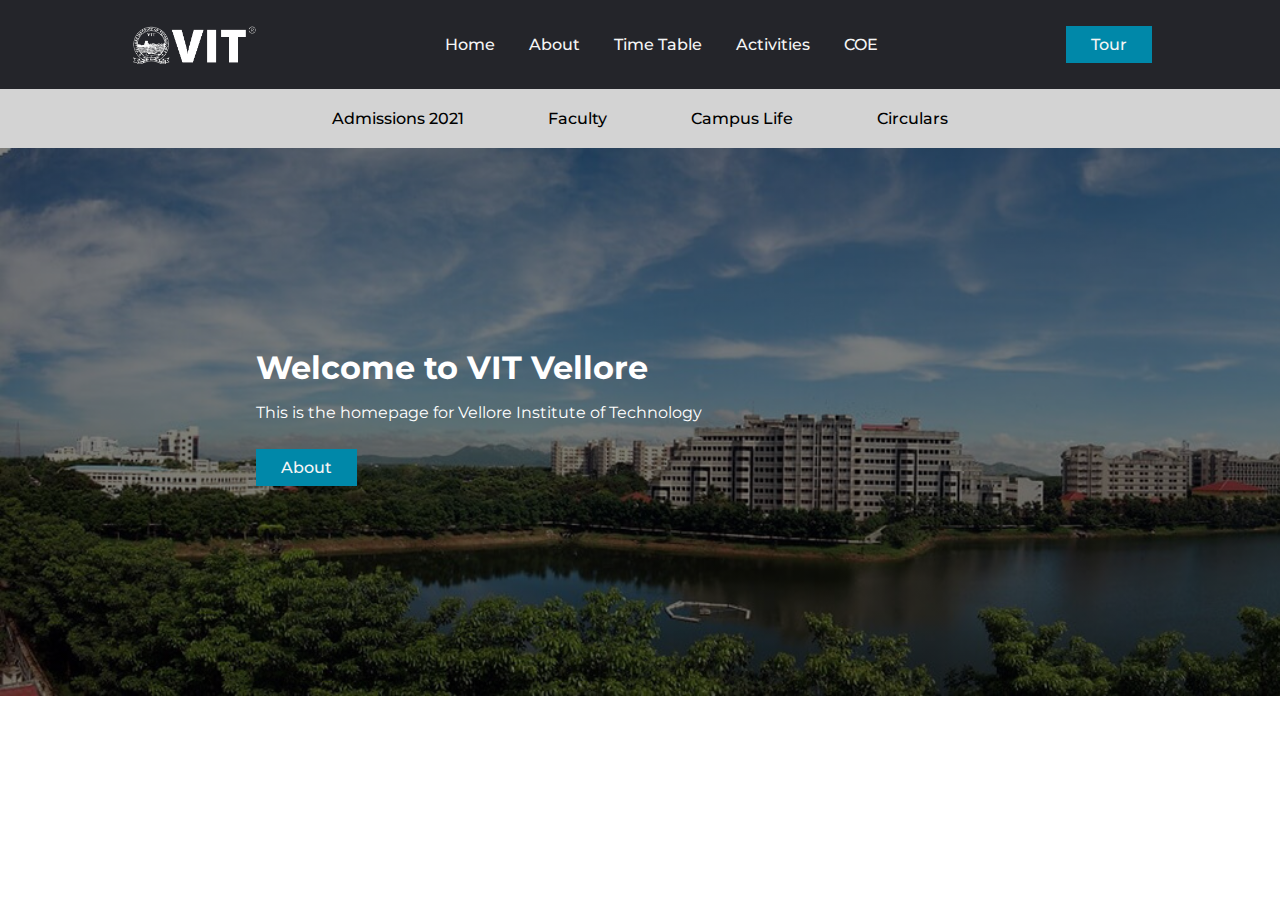
==== index.html @ a636d521 "Structural Change" ====
<!DOCTYPE html>
<html lang="en">
<head>
    <meta charset="UTF-8">
    <meta http-equiv="X-UA-Compatible" content="IE=edge">
    <meta name="viewport" content="width=device-width, initial-scale=1.0">
    <link rel="stylesheet" href="styles.css">
    <title>Home</title>
</head>
<body>
    <header>
            <img class="logo" src="img/vit-logo.png" alt="vit-logo">
            <nav>
                <ul class="nav-links">
                    <li><a href="#">Home</a></li>
                    <li><a href="pages/about.html">About</a></li>
                    <li><a href="pages/timetable.html">Time Table</a></li>
                    <li><a href="pages/Activities.html">Activities</a></li>
                    <li><a href="#">COE</a></li>
                </ul>
            </nav>
            <a href="pages/tour.html"><button>Tour</button></a>
    </header>
    <main>
        <div id="secondary-nav">
            <ul class="secondary-nav-links">
                <li class="secondary-li"><a href="#">Admissions 2021</a></li>
                <li class="secondary-li"><a href="#">Faculty</a></li>
                <li class="secondary-li"><a href="#">Campus Life</a></li>
                <li class="secondary-li"><a href="#">Circulars</a></li>
            </ul>
        </div>
        <div id="jumbotron-home">
            <h1>Welcome to VIT Vellore</h1>
            <p>This is the homepage for Vellore Institute of Technology</p>
            <a href="pages/about.html"><button class="cta">About</button></a>
        </div>
    </main>
    <footer>

    </footer>
</body>
</html>
---- styles.css ----
/* Author: Ambuj Gupta
Reg No: 19BCE0366 */

@import url('https://fonts.googleapis.com/css2?family=Montserrat:ital,wght@0,100;0,200;0,300;0,400;0,500;0,600;0,700;0,800;0,900;1,100;1,200;1,300;1,400;1,500;1,600;1,700;1,800;1,900&display=swap');

:root {
    --main: #24252A;
    --accent: #0088A9;
  }

* {
    box-sizing: border-box;
    padding: 0;
    margin: 0;
    font-family: 'Montserrat',sans-serif;
    /* background-color: var(--main); */
    scroll-behavior: smooth;
}

body {
    background-color: white;
}

/* Header Section */

header {
    display: flex;
    justify-content: space-between;
    align-items: center;
    padding: 20px 10%;
    background: var(--main);
}

header li,
header a,
button {
    font-weight: 500;
    font-size: 16px;
    color: whitesmoke;
    text-decoration: none;
}

.logo {
    height: 3rem;
    cursor: pointer;
}

.nav-links {
    list-style: none;
}

.nav-links li {
    display: inline-block;
    padding: 15px;
}

.nav-links li a {
    transition: all 0.5s ease 0s;
}

.nav-links li a:hover {
    color: var(--accent);
}

button {
    padding: 9px 25px;
    border: none;
    background-color: var(--accent);
    cursor: pointer;
    transition: all 0.5s ease 0s;
}

button:hover {
    background-color: rgba(0, 135, 169, 0.8);
}

/* Main Section */

#secondary-nav {
    background-color: lightgray;
}

.secondary-nav-links {
    list-style: none;
    text-align: center;
}

.secondary-nav-links li a:hover {
    color: var(--accent);
}

.secondary-nav-links li,
.secondary-nav-links a{
    display: inline-block;
    font-weight: 500;
    font-size: 16px;
    color: black;
    text-decoration: none;
    padding: 10px 20px;
}

p {
    line-height: 2em;
}
h2 {
    padding-left: 20%;
    padding-bottom: 10px;
}

.container-dark {
    background-color: lightgray;
    padding: 50px 20%;
}

#jumbotron-home {
    background:
        linear-gradient(
          rgba(0, 0, 0, 0.5), 
          rgba(0, 0, 0, 0.5)
        ),
        url(img/vit-background.jpeg);
    background-repeat: no-repeat;
    background-size: cover;
    padding: 200px 20%;
    color: white;
}

#jumbotron-upcoming {
    background:
        linear-gradient(
          rgba(0, 0, 0, 0.5), 
          rgba(0, 0, 0, 0.5)
        ),
        url(img/clubs.png);
    background-repeat: no-repeat;
    background-size: cover;
    padding: 200px 20%;
    color: white;
}


.container-light {
    background-color: white;
    padding: 50px 20%;
}

.container h1,p {
    padding: 10px 0px;
}

.cta {
    padding: 9px 25px;
    margin: 10px 0px;
}

hr {
    margin: 10px 0px;
}

.features {
    display: flex;
    justify-content:space-between;
    align-items: center;
}

.stat {
    text-align: center;
}

.icon {
    width: 100px;
}

iframe {
    width: 100%;
    height: 720px;
}

.selector {
    text-align: center;
}

.content-table {
    min-width: 800px;
    font-size: 0.9rem;
    border-collapse: collapse;
    border-radius: 5px 5px 0 0;
    overflow: hidden;
    box-shadow: 0 0 20px rgba(0, 0, 0, 0.15);
}

.content-table thead tr{
    background-color: var(--accent);
    color: white;
}

.content-table thead th{
    padding: 10px 5px;
    font-weight: 500;
}

.content-table tbody tr {
    border-bottom: 1px solid darkgray;
}

.content-table tbody tr:last-child {
    border-bottom: 2px solid var(--accent);
}

.content-table tbody tr:nth-of-type(even) {
    background-color: whitesmoke;
}

.content-table td {
    text-align: center;
    padding: 10px 5px;
}

.content-table tbody td:hover {
    background-color: rgba(0, 0, 0, 0.15);
}

.ColumnOneDays {
    border-right: 1px dashed darkgray;
}

#tour-window {
    width: 100%;
    min-height: 500px;
}

.stack {
    padding: 50px 0;
}

.card-row {
    display: flex;
    justify-content: center;
    background-color: white;
    padding: 10px 80px;
}

.card {
    width: min-content;
    box-shadow: 0 0 8px  rgba(0,0,0,0.2);
    transition: 0.3s;
    margin: 0 1%;
}
  
.card:hover {
    box-shadow: 0 8px 16px 0 rgba(0,0,0,0.2);
}

.card-image {
    height: 300px;
    width: 300px;
    object-fit: cover;
}

.card-title {
    padding-top: 10px;
}

.content {
    padding: 2px 16px;
}
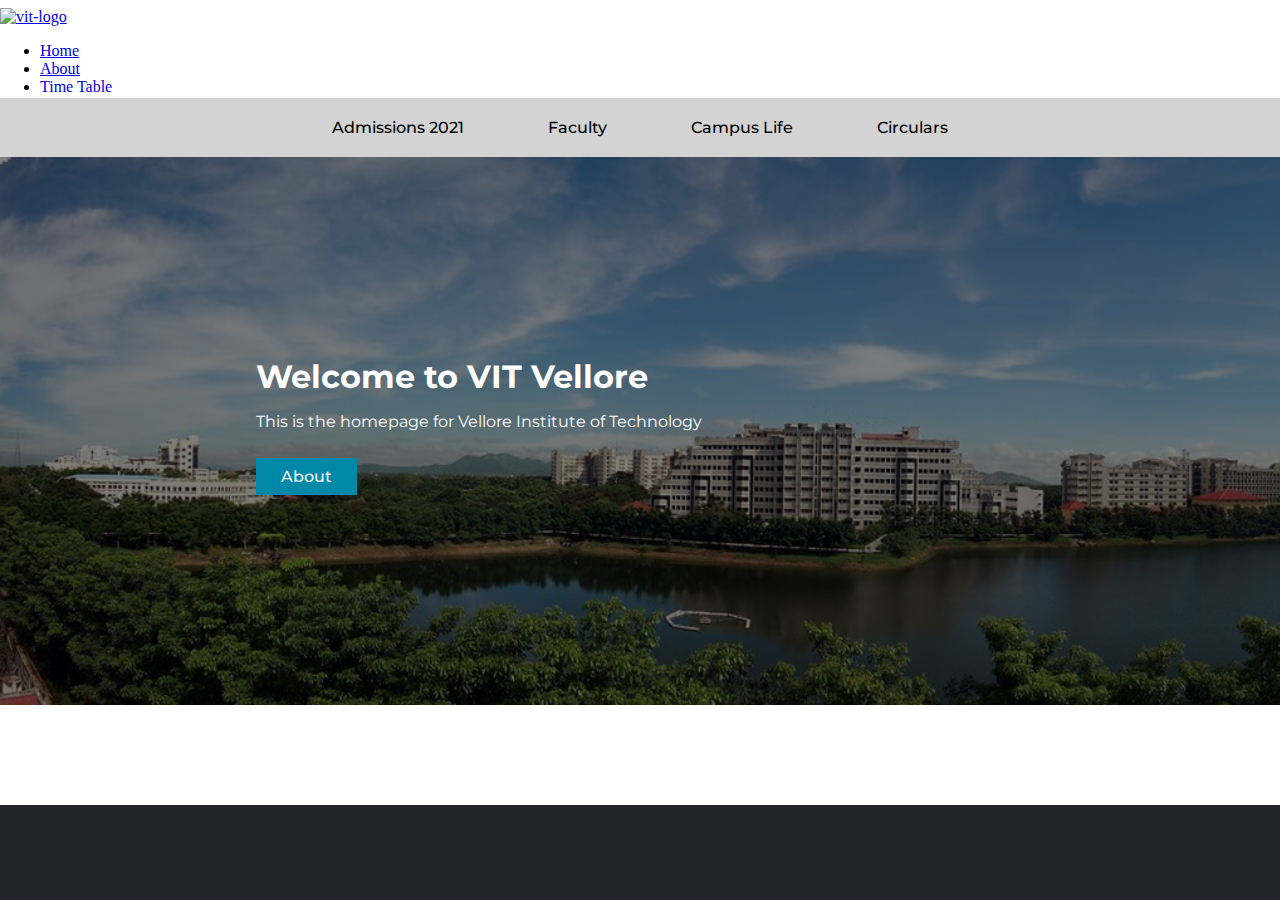
==== commit 56511e64: "Structural Change" ====
--- a/index.html
+++ b/index.html
@@ -4,40 +4,10 @@
     <meta charset="UTF-8">
     <meta http-equiv="X-UA-Compatible" content="IE=edge">
     <meta name="viewport" content="width=device-width, initial-scale=1.0">
-    <link rel="stylesheet" href="styles.css">
-    <title>Home</title>
+    <title>Document</title>
 </head>
-<body>
-    <header>
-            <img class="logo" src="img/vit-logo.png" alt="vit-logo">
-            <nav>
-                <ul class="nav-links">
-                    <li><a href="#">Home</a></li>
-                    <li><a href="pages/about.html">About</a></li>
-                    <li><a href="pages/timetable.html">Time Table</a></li>
-                    <li><a href="pages/Activities.html">Activities</a></li>
-                    <li><a href="#">COE</a></li>
-                </ul>
-            </nav>
-            <a href="pages/tour.html"><button>Tour</button></a>
-    </header>
-    <main>
-        <div id="secondary-nav">
-            <ul class="secondary-nav-links">
-                <li class="secondary-li"><a href="#">Admissions 2021</a></li>
-                <li class="secondary-li"><a href="#">Faculty</a></li>
-                <li class="secondary-li"><a href="#">Campus Life</a></li>
-                <li class="secondary-li"><a href="#">Circulars</a></li>
-            </ul>
-        </div>
-        <div id="jumbotron-home">
-            <h1>Welcome to VIT Vellore</h1>
-            <p>This is the homepage for Vellore Institute of Technology</p>
-            <a href="pages/about.html"><button class="cta">About</button></a>
-        </div>
-    </main>
-    <footer>
-
-    </footer>
-</body>
+<frameset rows="92px,*">
+    <frame src="pages/nav.html" name="nav" frameborder="0" marginwidth="0">
+    <frame src="home.html" name="page-content" frameborder="0" marginwidth="0">
+</frameset>
 </html>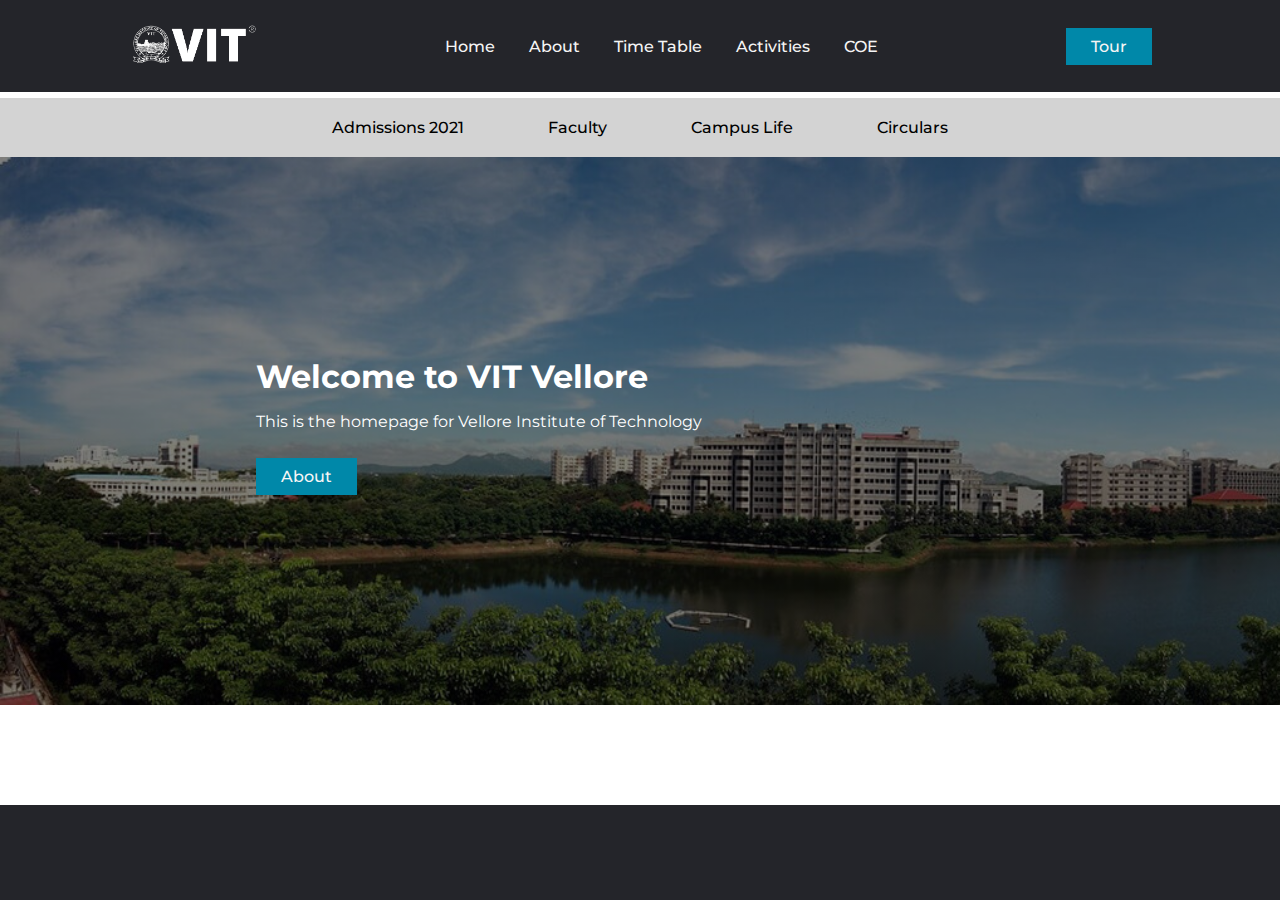
==== commit 42f7afec: "Structural Change" ====
--- a/index.html
+++ b/index.html
@@ -7,7 +7,7 @@
     <title>Document</title>
 </head>
 <frameset rows="92px,*">
-    <frame src="pages/nav.html" name="nav" frameborder="0" marginwidth="0">
+    <frame src="nav.html" name="nav" frameborder="0" marginwidth="0">
     <frame src="home.html" name="page-content" frameborder="0" marginwidth="0">
 </frameset>
 </html>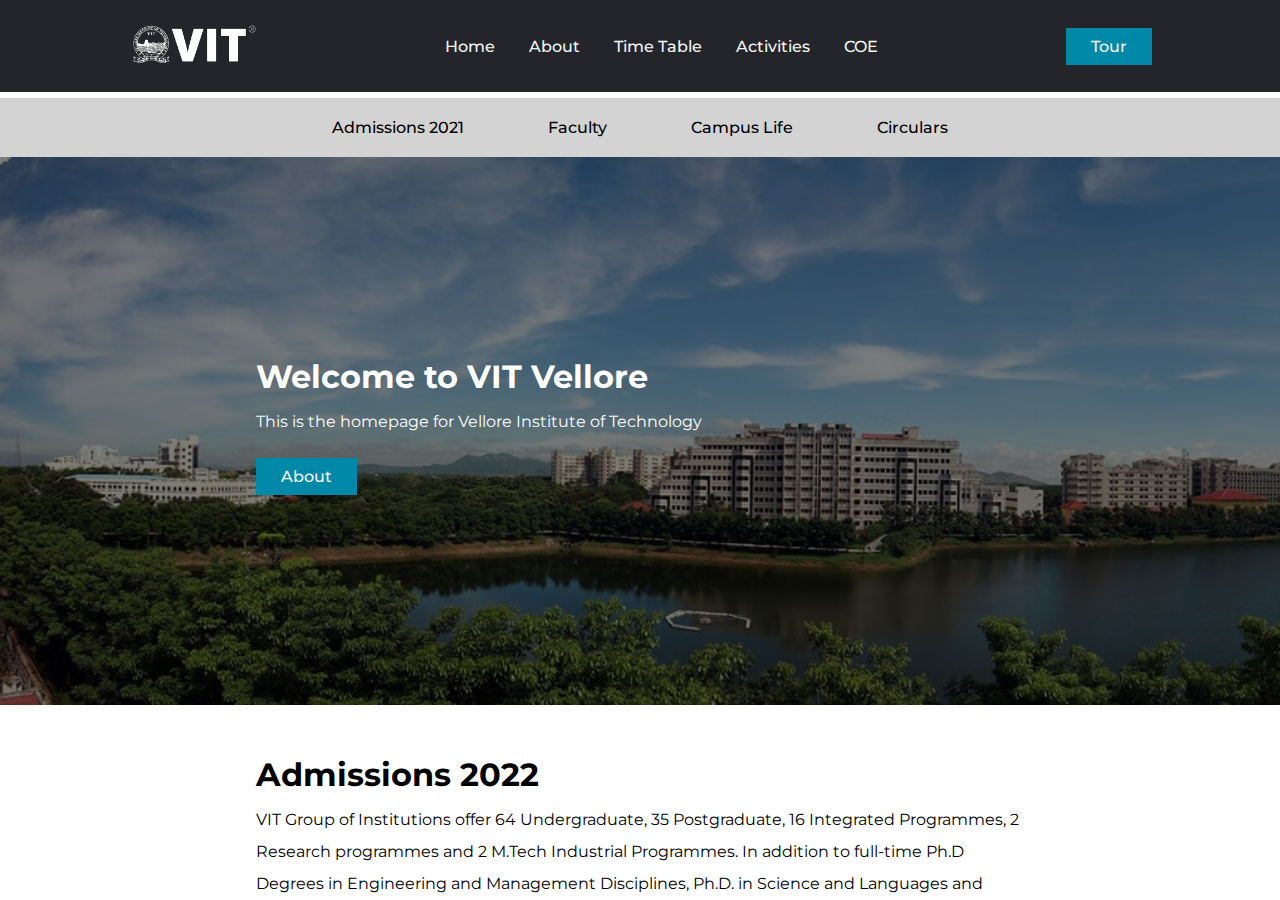
==== commit c146a9e5: "edit home.html" ====
--- a/index.html
+++ b/index.html
@@ -7,7 +7,7 @@
     <title>Document</title>
 </head>
 <frameset rows="92px,*">
-    <frame src="nav.html" name="nav" frameborder="0" marginwidth="0">
-    <frame src="home.html" name="page-content" frameborder="0" marginwidth="0">
+    <frame src="nav.html" name="nav" frameborder="0" frameborder=no marginwidth="0">
+    <frame src="home.html" name="page-content" frameborder="0" frameborder=no marginwidth="0">
 </frameset>
 </html>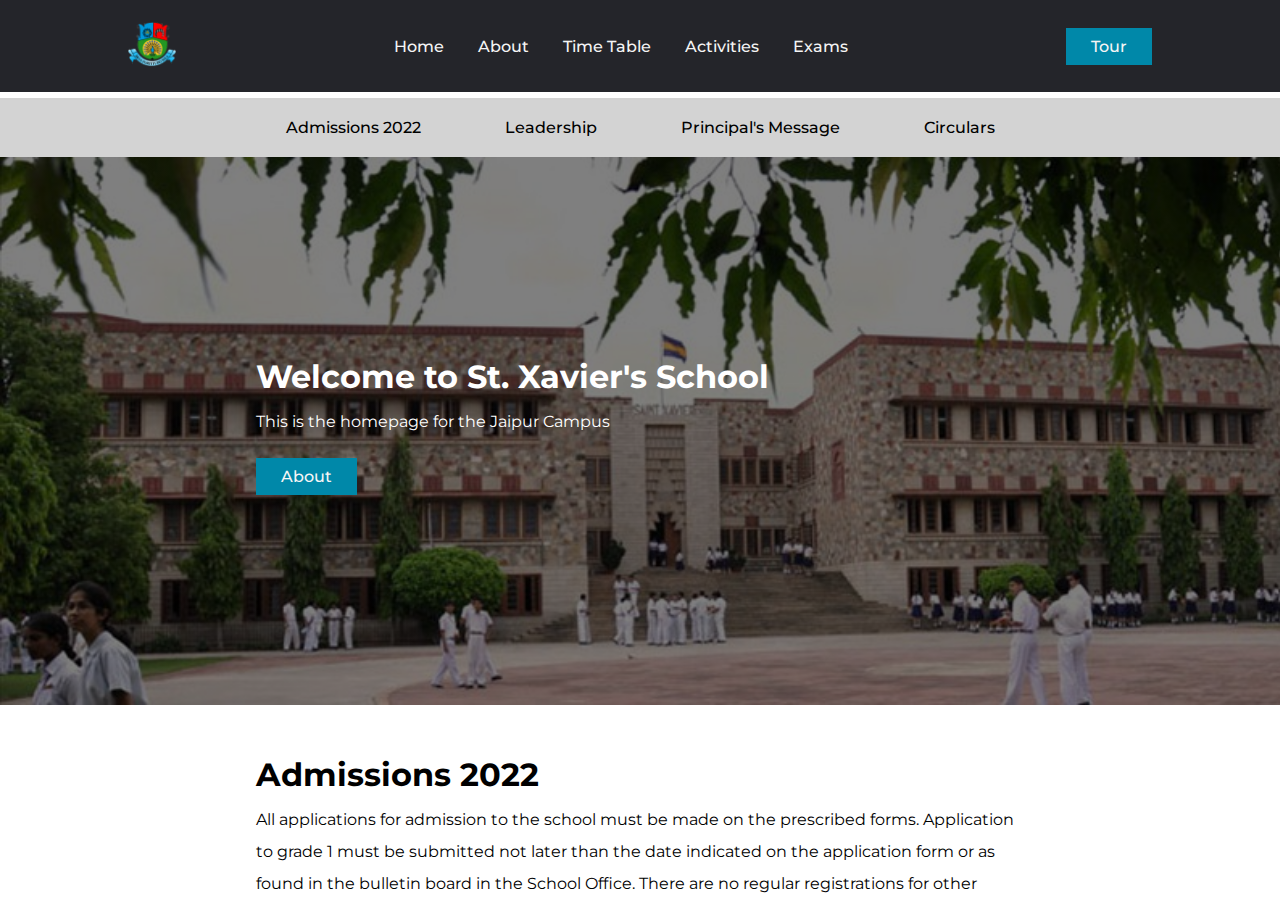
==== commit 58a4bb4e: "Huge Update" ====
--- a/index.html
+++ b/index.html
@@ -4,7 +4,7 @@
     <meta charset="UTF-8">
     <meta http-equiv="X-UA-Compatible" content="IE=edge">
     <meta name="viewport" content="width=device-width, initial-scale=1.0">
-    <title>Document</title>
+    <title>St. Xavier's</title>
 </head>
 <frameset rows="92px,*">
     <frame src="nav.html" name="nav" frameborder="0" frameborder=no marginwidth="0">
